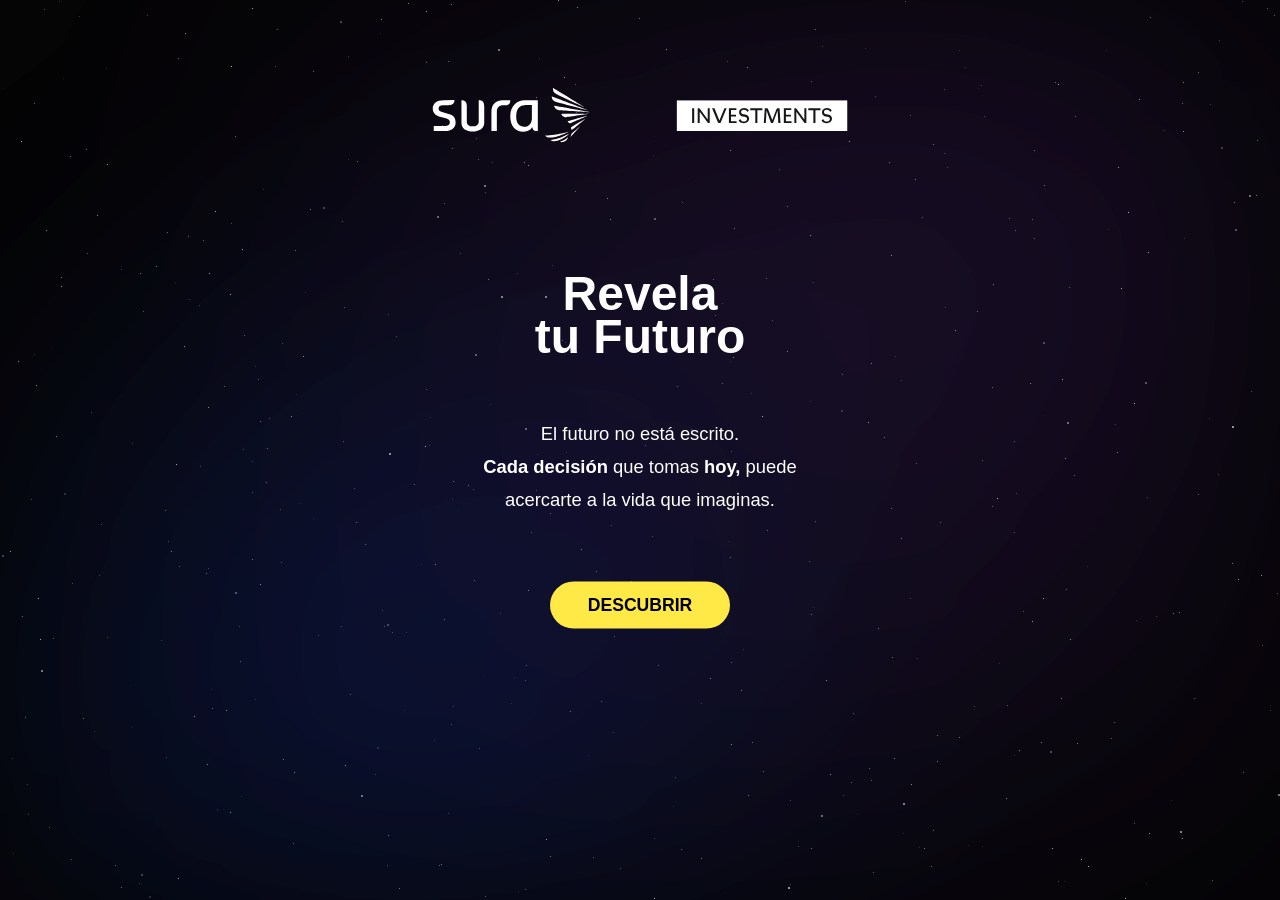
==== index.html @ adb7d275 "Prueba" ====
<!DOCTYPE html>
<html lang="es">

<head>

<meta charset="UTF-8">
<meta name="viewport" content="width=device-width, initial-scale=1.0">

<title>Revela tu Futuro | SURA</title>

<link rel="stylesheet" href="css/style.css">
<link rel="stylesheet" href="css/cards.css">
<link rel="stylesheet" href="css/crystal.css">
<link rel="stylesheet" href="css/background.css">
<link rel="stylesheet" href="css/animations.css">

</head>


<body>

<div id="app">

    <div class="background-layer">
        <canvas id="universe"></canvas>
        <div class="nebula"></div>
    </div>

    <main id="screen"></main>

</div>


<script src="js/universe.js"></script>
<script src="js/app.js"></script>
<script src="js/cards.js"></script>
<script src="js/crystalBall.js"></script>
<script src="js/financialEngine.js"></script>
<script src="js/futureResult.js"></script>


</body>

</html>
---- css/style.css ----
/*==================================================
    VARIABLES
==================================================*/

:root{

    /*==========================
        COLORES SURA
    ==========================*/

    --sura-blue:#0B2DCE;
    --sura-yellow:#FFE946;

    --white:#FFFFFF;
    --black:#050505;

    --gray-100:#F4F4F4;
    --gray-300:#CFCFCF;
    --gray-600:#777777;

    /*==========================
        TIPOGRAFÍA
    ==========================*/

    --font-main:"Sura Sans",sans-serif;

    /*==========================
        TRANSICIONES
    ==========================*/

    --transition:.35s ease;

    /*==========================
        GLOW
    ==========================*/

    --glow-blue:0 0 35px rgba(11,45,206,.45);
}

/*==================================================
    TIPOGRAFÍA
==================================================*/

@font-face {
    font-family: "Sura Sans";
    src:url("../assets/fonts/SuraSans-Fina.otf") format("otf"),
    font-weight:300;
    font-style:normal;
}

@font-face {
    font-family: "Sura Sans";
    src:url("../assets/fonts/SuraSans-Ligera.otf") format("otf"),
    font-weight:400;
    font-style:normal;
}

@font-face {
    font-family: "Sura Sans";
    src:url("../assets/fonts/SuraSans-Seminegrita.otf") format("otf"),
    font-weight:500;
    font-style:normal;
}

@font-face {
    font-family: "Sura Sans";
    src:url("../assets/fonts/SuraSans-Negrita.otf") format("otf"),
    font-weight:700;
    font-style:normal;
}

/*==================================================
    RESET
==================================================*/

*{
margin:0;
padding:0;
box-sizing:border-box;
}

/*==================================================
    LAYOUT GENERAL
==================================================*/

html,
body{
width:100%;
height:100%;
font-family:var(--font-main);
background:var(--black);
color:var(--white);
overflow:hidden;
}

#app{
width:100vw;
height:100vh;
}

#screen{
position:relative;
width:100%;
height:100%;
}

/*==================================================
    BACKGROUND
==================================================*/

#background{
	position:fixed;
	inset:0;
	z-index:0;
}

#universe{
    position:fixed;
    inset:0;
    width:100%;
    height:100%;
    display:block;
    z-index:0;
}

.background-layer{
    position:fixed;
    inset:0;
    z-index:0;
}

.nebula{
    position:fixed;
    inset:0;
	z-index:1;
    background:
    radial-gradient(
        circle at 29% 80%,
        rgba(20,45,147,.20),
        transparent 50%
    ),

    radial-gradient(
        circle at 70% 30%,
        rgba(157,72,255,.08),
        transparent 70%
    );

    filter:blur(130px);
    animation:floatNebula 18s ease-in-out infinite;
}

.welcome{
    position:relative;
    z-index:2;
}

#screen{
    position:relative;
    z-index:5;
}

/*==================================================
    PANTALLA WELCOME
==================================================*/

.welcome{
    position:relative;
    width:100%;
    height:100vh;
}

/*==================================================
    CAPA LOGO
==================================================*/

.logo-layer{
    position:absolute;
    top:5vh;
    left:50%;
    transform:translateX(-50%);
    width:100%;
    display:flex;
    justify-content:center;
    z-index:10;
}

.logo-sura{
    width:clamp(400px,60vw,500px);
    height:auto;
    /*animation:logoReveal 2.2s ease forwards;
    filter:
    drop-shadow(0 0 18px rgba(11,45,206,.45))
    drop-shadow(0 0 60px rgba(11,45,206,.25));*/
}

/*==================================================
    CAPA CONTENIDO
==================================================*/

.content-layer{
    position:absolute;
    top:50%;
    left:50%;
    transform:translate(-50%,-50%);
    display:flex;
    flex-direction:column;
    align-items:center;
    justify-content:center;
    text-align:center;
    width:min(900px,90vw);
    z-index:20;
}

/*==================================================
    TÍTULOS
==================================================*/

.content-layer h1{
    font-size:clamp(3rem,3vw,4.5rem);
    font-weight:700;
    line-height:.9;
    margin-bottom:25px;
}

.content-layer h2{
    font-size:clamp(2rem,2vw,4.5rem);
    font-weight:600;
    line-height:1.2;
    max-width:60%;
    margin-bottom:30px;
}

.content-layer h3{
    font-size:clamp(2rem,2vw,4.5rem);
    font-weight:600;
    line-height:1.2;
    max-width:60%;
    margin-bottom:0px;
}

/*==================================================
    TEXTO
==================================================*/

.content-layer p{
    width:min(650px,85vw);
    margin-bottom:20px;
    line-height:1.8;
    font-size:1.15rem;
    font-weight:200;
}

.content-layer small{
    display:block;
    margin-top:10px;
    margin-bottom:20px;
    font-size:1rem;
    font-weight:200;
    opacity:.8;
}

.break{
    display:block;
    height:10px;
}

/*==================================================
    BOTONES
==================================================*/

.content-layer button{
    background:var(--sura-yellow);
	color:#000;
	border:none;
	padding:13px 35px;
	margin-top:10px;
	border-radius:50px;
	font-size:1.1rem;
	font-weight: 600;
	font-family:var(--font-main);
	cursor:pointer;
	transition:.4s;
	min-width:180px;
}

.content-layer button:not(.btn-blue):hover{
    background:var(--sura-blue);
    color:#fff;

}

.content-layer .btn-yellow{
    background:var(--sura-yellow) !important;
    color:#000 !important;
}

.content-layer .btn-blue{
    background:var(--sura-blue) !important;
    color:#fff !important;
    font-weight:500;
}

.content-layer .btn-yellow:hover{
    background:white !important;
    color:#000 !important;
}

.content-layer .btn-blue:hover{
    background:black !important;
    color:#fff !important;
}

.button-group{
    display:flex;
    justify-content:center;
    align-items:flex-start;
    gap:20px;
    margin-top:20px;
    min-height:120px;
    width:100%;
}

.extra-saving-group{
    display:flex;
    flex-direction:column;
    align-items:center;
    justify-content:flex-start;
    width:100%;
    gap:18px;
    margin-top:10px;
}

.button-group button{
    min-width:180px;
    transition:
        opacity .35s ease,
        transform .35s ease,
        background .35s ease,
        color .35s ease;
}

.button-selected{
    transform:scale(.96);
}

.button-hidden{
    opacity:0;
    transform:scale(.9);
    pointer-events:none;
}

/*==================================================
    CONTENIDO
==================================================*/

.content-layer input:not([type="range"]){
	width:min(320px,80vw);
    padding:15px 20px;
    border-radius:50px;
    border:none;
    font-family:var(--font-main);
    font-size:1rem;
    margin-bottom:20px;
    text-align:center;
}

.content-layer input:not([type="range"]):focus{
    outline:none;
    box-shadow:var(--glow-blue);
}

#ageInput{
    appearance:none;
    -webkit-appearance:none;

    width:min(320px,80vw);
    height:8px;

    background:rgba(255,255,255,.25);
    border-radius:20px;
    cursor:pointer;
    margin:20px 0 40px;
}

#ageInput::-webkit-slider-thumb{
    appearance:none;
    -webkit-appearance:none;

    width:24px;
    height:24px;
    border-radius:50%;
    background:#F6D365;
    cursor:pointer;
    box-shadow:0 0 15px rgba(246,211,101,.6);
}

#ageInput::-moz-range-thumb{
    width:24px;
    height:24px;
    border:none;
    border-radius:50%;
    background:#F6D365;
    cursor:pointer;
}


/*==================================================
    BARRA DESLIZANTE EDAD
==================================================*/

.age-slider-container{
    display:flex;
    flex-direction:column;
    align-items:center;
    gap:20px;
    margin:20px 0;
}

#ageValue{
    font-size:52px;
    font-weight:700;
    color:white;
    /*text-shadow:0 0 20px rgba(246,211,101,.45);*/
}

#ageInput{
    width:320px;
    max-width:80vw;
    accent-color:#0b2dce;
    cursor:pointer;
}


/*==================================================
    ANIMACIÓN FORMULARIO
==================================================*/

.slide-up{
    opacity:0;
    transform:translateY(40px);
    animation:slideUpFade .7s ease forwards;
}

@keyframes slideUpFade{

    from{
        opacity:0;
        transform:translateY(40px);
    }

    to{
        opacity:1;
        transform:translateY(0);
    }

}

/*==================================================
    ANIMACIÓN ENTRADA FORMULARIO
==================================================*/

.slide-up{
    opacity:0;
    transform:translateY(40px);
    animation:slideUpFade .7s ease forwards;
}

@keyframes slideUpFade{

    from{
        opacity:0;
        transform:translateY(40px);
    }

    to{
        opacity:1;
        transform:translateY(0);
    }
}

.text-block{
    display:flex;
    flex-direction:column;
    align-items:center;
    transition:transform .6s ease;
    will-change:transform;
}

.text-block.move-up{
    transform:translateY(-20px);
}

.text-block h2{
    margin-bottom:24px;
    max-width:100%;
}

.text-block p{
    margin-bottom:16px;
}

.text-block small{
    margin-top:0;
    margin-bottom:12px;
}

/*==================================================
    CARTAS TAROT
==================================================*/

.cards-title{
    max-width:100% !important;
}

.cards-subtitle{
    margin-bottom:15px !important;
}
---- css/cards.css ----
/*==================================================
    CARDS SCREEN
==================================================*/

.cards-screen{
    width:min(1200px,95vw);
    padding-top:80px;
    display:grid;
    justify-items:center;
    align-content:center;
    gap:18px;
    animation:cardsIn .9s cubic-bezier(.16,1,.3,1);
}

.cards-title{
    margin:0 0 8px;
    max-width:100%;
    font-size:clamp(2rem,2.4vw,3rem);
    line-height:1.1;
}

.cards-subtitle{
    margin:0 0 20px;
    opacity:.75;
    font-size:1.05rem;
}

/*==================================================
    COVERFLOW
==================================================*/

.coverflow{
    position:relative;
    width:100%;
    height:390px;
    display:grid;
    place-items:center;
    perspective:1800px;
    transform-style:preserve-3d;
    overflow:visible;
}

/*==================================================
    CARD
==================================================*/

.card{
    --offset:0;
    --spacing:240px;
    --rotate:-35deg;
    --scale:.82;

    position:absolute;
    width:220px;
    aspect-ratio:2/3;
    cursor:pointer;
    user-select:none;
    transform-style:preserve-3d;

    transform:
        translateX(calc(var(--offset) * var(--spacing)))
        rotateY(calc(var(--offset) * var(--rotate)))
        scale(calc(1 - (var(--abs) * .18)));

    opacity:calc(1 - (var(--abs) * .25));

    z-index:calc(20 - var(--abs));

    transition:
        transform .65s cubic-bezier(.22,.61,.36,1),
        opacity .45s ease,
        filter .45s ease;
}

/*==================================================
    3D
==================================================*/

.card-inner{
    position:relative;
    width:100%;
    height:100%;
    transform-style:preserve-3d;
    transition:transform .8s cubic-bezier(.22,.61,.36,1);
}

.card-face{
    position:absolute;
    inset:0;
    border-radius:18px;
    overflow:hidden;
    backface-visibility:hidden;
    box-shadow:0 20px 45px rgba(0,0,0,.45);
}

.front{
    transform:rotateY(180deg);
}

.back{
    transform:rotateY(0);
}

.card img{
    width:100%;
    height:100%;
    object-fit:cover;
    display:block;
    transition:filter .5s ease,transform .5s ease;
}

/*==================================================
    TEXTO
==================================================*/

.card-caption{
    min-height:50px;
    text-align:center;
    margin-top:12px;
    line-height:1.3;
    font-size:1.2rem;
    font-weight:500;
    opacity:0;
    transform:translateY(12px);
    transition:.35s ease;
}

.card-caption.show{
    opacity:1;
    transform:translateY(0);
}

/*==================================================
    BOTÓN
==================================================*/

#cardContinue{
    margin-top:0px;
    min-width:220px;
}

/*==================================================
    ESTADOS COVERFLOW
==================================================*/

.card.active{
    transform:
        translateX(0)
        rotateY(0)
        translateZ(140px)
        scale(1.12);
    opacity:1;
    z-index:100;
}

.card.active .card-inner{
    transform:rotateY(180deg);
}

.card.active .front img{
    filter:none;
    transform:scale(1.03);
}

.card:not(.active) img{
    filter:grayscale(100%) brightness(.55);
}

.card.active img{
    filter:none;
}

/*==================================================
    BRILLO
==================================================*/

.card.active .card-face{
    box-shadow:
        0 0 18px rgb(13 39 223 / 20%),
        0 0 35px rgb(70 110 255 / 18%),
        0 18px 45px rgb(0 0 0 / 55%);
}

/*.card.active::before{
    content:"";
    position:absolute;
    inset:-18px;
    border-radius:28px;
    background:radial-gradient(circle,
        rgba(255,233,70,.18) 0%,
        rgba(255,233,70,.08) 35%,
        transparent 70%);
    filter:blur(18px);
    z-index:-1;
    animation:cardAura 3s ease-in-out infinite;
}*/

/*==================================================
    HOVER
==================================================*/

.card:hover{
    cursor:pointer;
}

.card.active:hover{
    transform:
        translateX(0)
        rotateY(0)
        translateZ(140px)
        scale(1.16);
}

/*==================================================
    ENTRADA
==================================================*/

.cards-screen>*{
    opacity:0;
    transform:translateY(25px);
    animation:fadeUp .8s forwards;
}

.cards-title{animation-delay:.05s;}
.cards-subtitle{animation-delay:.15s;}
.coverflow{animation-delay:.25s;}
.card-caption{animation-delay:.45s;}
#cardContinue{animation-delay:.6s;}

/*==================================================
    ANIMACIONES
==================================================*/

@keyframes cardsIn{
    from{
        opacity:0;
        transform:translateY(70px) scale(.88);
        filter:blur(10px);
    }
    to{
        opacity:1;
        transform:translateY(0) scale(1);
        filter:blur(0);
    }
}

@keyframes fadeUp{
    from{
        opacity:0;
        transform:translateY(25px);
    }
    to{
        opacity:1;
        transform:translateY(0);
    }
}

@keyframes spark{
    0%,100%{
        opacity:0;
        transform:scale(.85);
    }
    50%{
        opacity:1;
        transform:scale(1.15);
    }
}

/*==================================================
    RESPONSIVE
==================================================*/

@media (max-width:1000px){

    .coverflow{
        height:360px;
    }

    .card{
        width:180px;
        --spacing:180px;
    }

    .card-caption{
        font-size:1rem;
    }

}

@media (max-width:700px){

    .card{
        width:150px;
        --spacing:140px;
    }

    .coverflow{
        height:300px;
    }

}

@keyframes cardAura{

    0%,100%{
        transform:scale(.96);
        opacity:.45;
    }

    50%{
        transform:scale(1.05);
        opacity:.8;
    }

}

@keyframes shine{

    0%,70%,100%{
        transform:translateX(-180%) skewX(-20deg);
    }

    82%{
        transform:translateX(180%) skewX(-20deg);
    }

}
---- css/crystal.css ----
/*==================================================
    CRYSTAL BALL
==================================================*/


.crystal-screen{

    width:100%;
    height:100%;

    display:flex;
    flex-direction:column;
    align-items:center;
    justify-content:center;

    animation:crystalEnter 1s ease;

}


.crystal-title{

    font-size:clamp(2rem,3vw,3.5rem);

    margin-bottom:40px;

    color:white;

    letter-spacing:1px;

}



.crystal-container{

    position:relative;

    width:260px;
    height:300px;

    display:flex;
    justify-content:center;
    align-items:center;

}



.crystal-ball{
    width:220px;
    height:220px;
    border-radius:50%;
    position:relative;
    overflow:hidden;
    
    background:
    radial-gradient(
        circle at 35% 25%,
        rgba(255,255,255,.9),
        transparent 18%
    ),

    radial-gradient(
        circle at center,
        rgba(255,233,70,.35),
        rgba(40,70,200,.35) 45%,
        rgba(5,10,40,.95) 80%
    );

    box-shadow:

    0 0 30px rgba(255,233,70,.45),
    0 0 80px rgba(50,100,255,.35),
    inset 0 0 50px rgba(255,255,255,.25);

    animation:crystalFloat 3s ease-in-out infinite;
}

.crystal-energy{
    position:absolute;
    inset:-30px;

    background:
    radial-gradient(
        circle,
        rgba(255,233,70,.7),
        transparent 60%
    );

    filter:blur(25px);

    animation:
    energyPulse 2s infinite;
}



.crystal-stars{
    position:absolute;
    width:100%;
    height:100%;
    display:flex;
    align-items:center;
    justify-content:center;
    font-size:45px;
    color:white;
    opacity:.8;
    animation:
    starsMove 2s infinite alternate;
}

.crystal-base{
    position:absolute;
    bottom:10px;
    width:170px;
    height:30px;

    background:
    linear-gradient(
        90deg,
        #111,
        #555,
        #111
    );

    border-radius:50%;
}

.crystal-glow{
    position:absolute;
    width:300px;
    height:300px;

    background:
    radial-gradient(
        circle,
        rgba(255,233,70,.25),
        transparent 70%
    );

    filter:blur(30px);
}


.crystal-message{
    margin-top:35px;
    font-size:1.3rem;
    opacity:.8;
    animation:
    textPulse 2s infinite;
}


@keyframes crystalFloat{
    0%,100%{
        transform:translateY(0);
    }

    50%{
        transform:translateY(-15px);
    }
}

@keyframes energyPulse{
    0%,100%{
        transform:scale(.8);
        opacity:.4;
    }

    50%{
        transform:scale(1.2);
        opacity:1;
    }
}

@keyframes starsMove{
    from{
        transform:rotate(-10deg) scale(.9);
    }

    to{
        transform:rotate(10deg) scale(1.1);
    }
}

@keyframes textPulse{
    50%{
        opacity:1;
    }
}

@keyframes crystalEnter{
    from{
        opacity:0;
        transform:scale(.8);
        filter:blur(15px);
    }

    to{
        opacity:1;
        transform:scale(1);
        filter:blur(0);
    }
}

.crystal-mist{
    position:absolute;
    inset:-40px;

    background:
    conic-gradient(
        transparent,
        rgba(255,233,70,.35),
        transparent,
        rgba(100,130,255,.3),
        transparent
    );

    filter:blur(25px);
    animation:mistMove 5s linear infinite;
}

@keyframes mistMove{
    from{
        transform:rotate(0deg);
    }

    to{
        transform:rotate(360deg);
    }
}

.crystal-message.vision{
    animation:
    textReveal .6s ease;
}

@keyframes textReveal{
    from{
        opacity:0;
        transform:translateY(15px);
        filter:blur(8px);
    }

    to{
        opacity:1;
        transform:translateY(0);
        filter:blur(0);
    }
}

.crystalReveal{
    animation:
    crystalExplosion .8s forwards;
}


@keyframes crystalExplosion{
    to{
        transform:scale(1.3);
        opacity:0;
        filter:
        blur(20px)
        brightness(2);
    }
}
---- css/background.css ----
#universe{
    position:fixed;
    inset:0;
    width:100%;
    height:100%;
    display:block;
    z-index:0;
}
---- css/animations.css ----
@keyframes fade{
from{
opacity:0;
transform:translateY(20px);
}

to{
opacity:1;
transform:translateY(0);
}
}

h1, p, button, input, small{
animation:fade 0.002s ease;
}

h2 {
animation:;
}


/*@keyframes logoReveal{
    0%{
        opacity:0;
        transform:
            translateY(25px)
            scale(.85);
        filter:blur(5px);
    }

    100%{
        opacity:1;
        transform:
            translateY(0)
            scale(1);
        filter:blur(0);
    }
}
*/

.fade-out{
    opacity:0;
    transition:opacity .8s ease;
}


.fade-in{
    opacity:1;
    transition:opacity .8s ease;
}
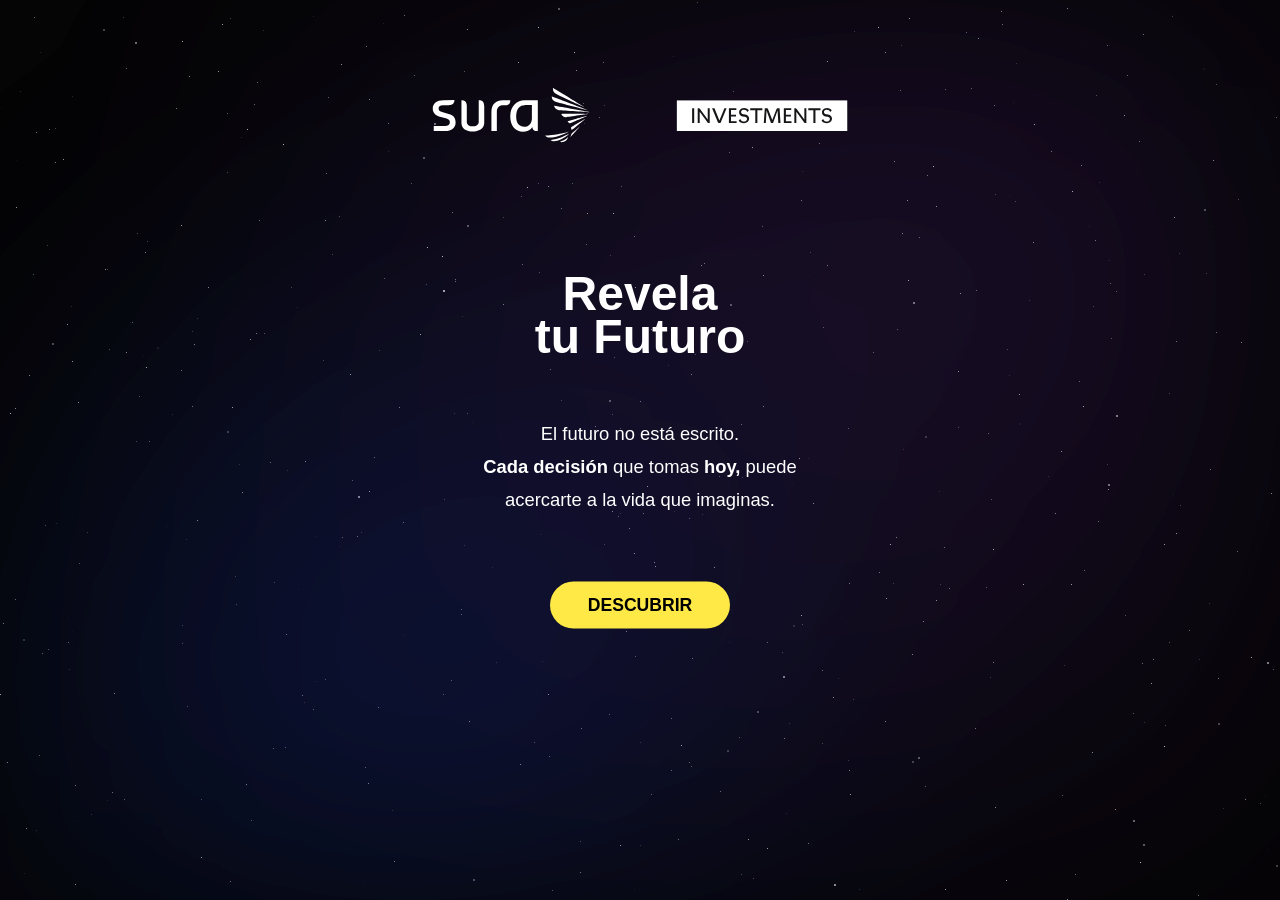
==== commit 663688a8: "Titulo Prueba" ====
--- a/index.html
+++ b/index.html
@@ -6,7 +6,7 @@
 <meta charset="UTF-8">
 <meta name="viewport" content="width=device-width, initial-scale=1.0">
 
-<title>Revela tu Futuro | SURA</title>
+<title>Revela tu Futuros | SURA</title>
 
 <link rel="stylesheet" href="css/style.css">
 <link rel="stylesheet" href="css/cards.css">
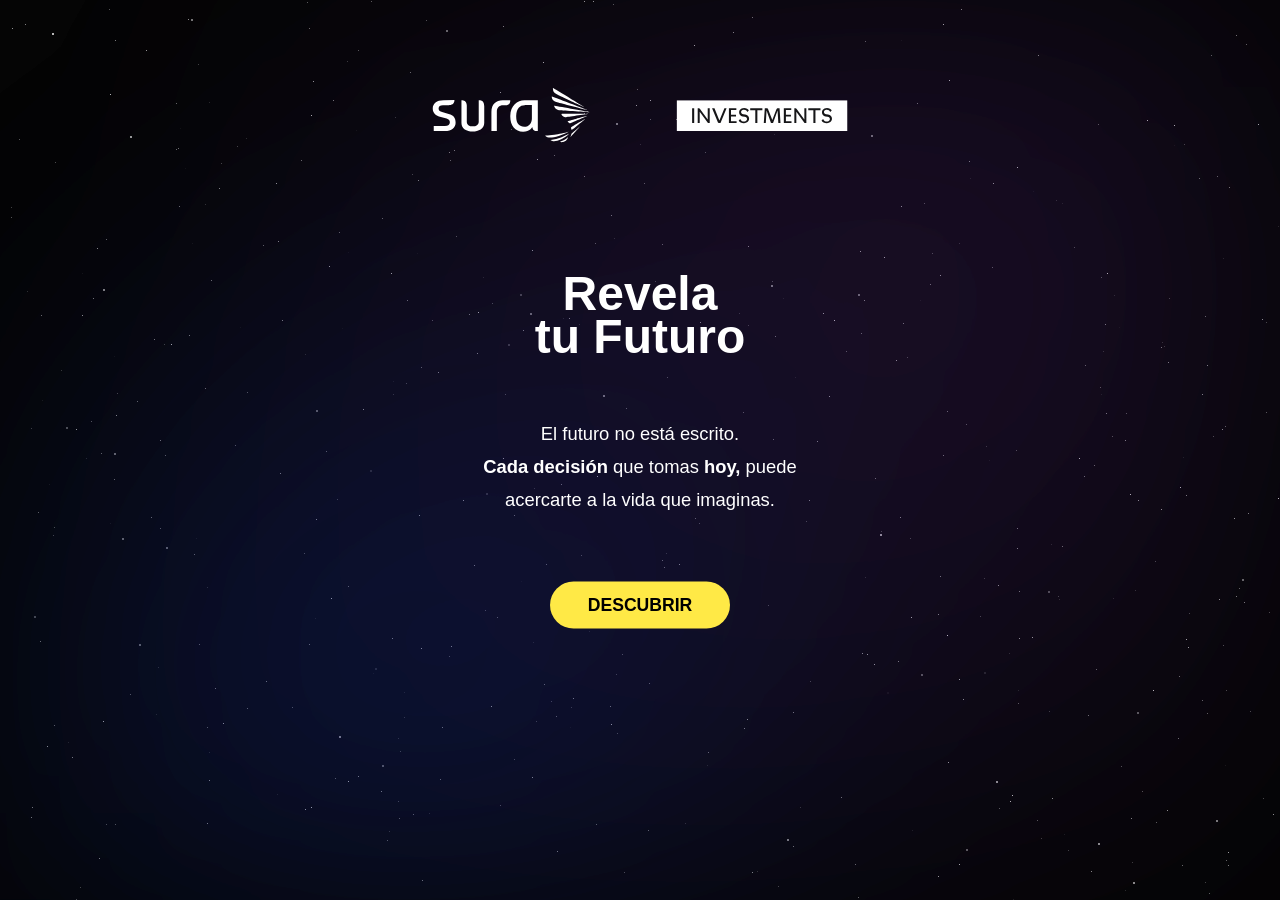
==== commit 431026cd: "Prueba completada" ====
--- a/index.html
+++ b/index.html
@@ -6,7 +6,7 @@
 <meta charset="UTF-8">
 <meta name="viewport" content="width=device-width, initial-scale=1.0">
 
-<title>Revela tu Futuros | SURA</title>
+<title>Revela tu Futuro | SURA</title>
 
 <link rel="stylesheet" href="css/style.css">
 <link rel="stylesheet" href="css/cards.css">
